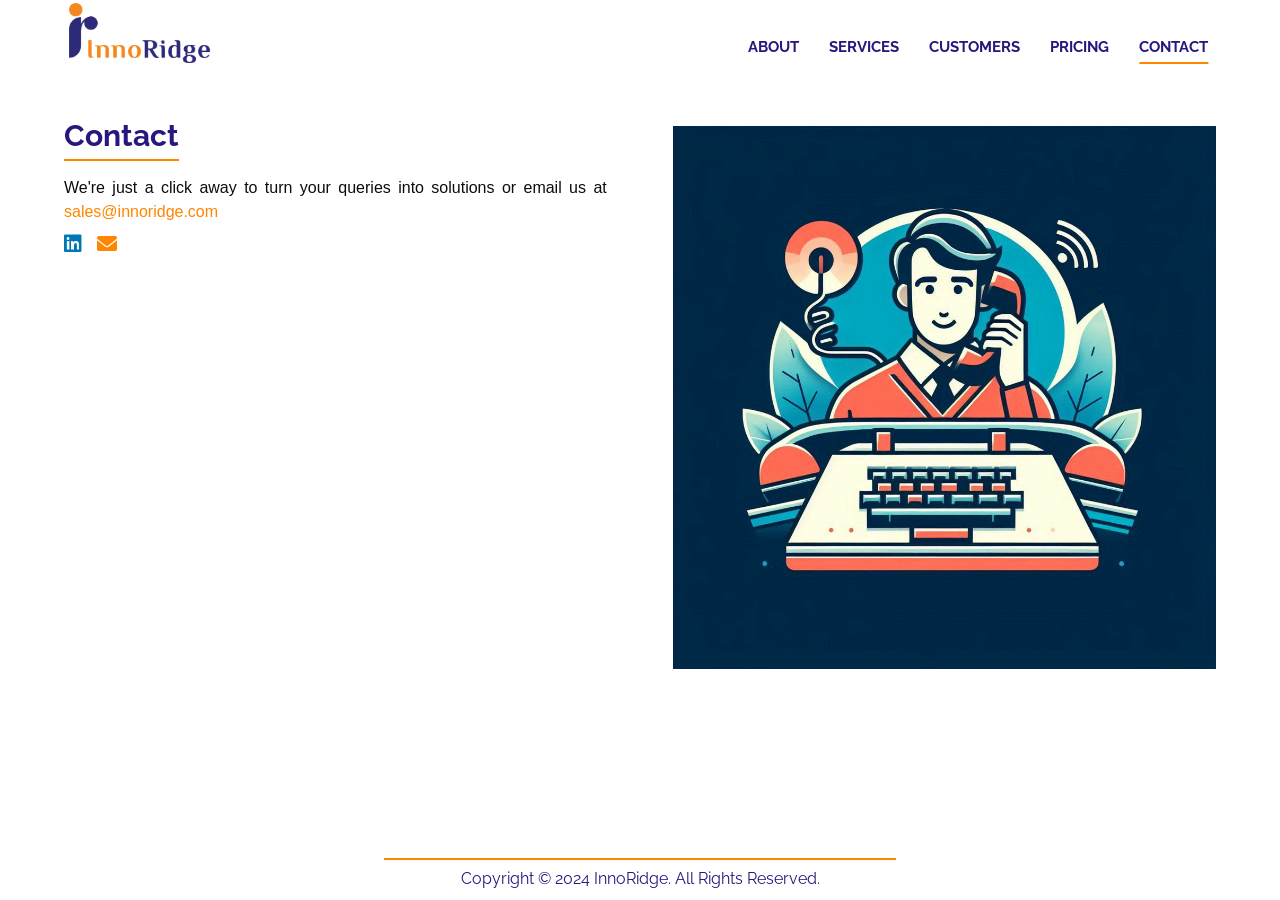
==== contact.html @ 4f81815e "innoridge.com website" ====
<!DOCTYPE html>
<html lang="en">

<head>
  <meta charset="utf-8">
  <title>InnoRidge</title>
  <meta content="width=device-width, initial-scale=1.0" name="viewport">
  <meta content="InnoRidge Solutions" name="keywords">
  <meta content="InnoRidge" name="description">

  <!-- Favicon -->
  <link href="img/IRico.ico" rel="icon">

  <!-- Google Font -->
  <link href="https://fonts.googleapis.com/css?family=Raleway:200,300,400,500,600,700,800,900&display=swap"
    rel="stylesheet">

  <!-- Libraries CSS -->
  <link href="lib/bootstrap/css/bootstrap.min.css" rel="stylesheet">
  <link href="lib/ionicons/css/ionicons.min.css" rel="stylesheet">
  <link href="lib/owlcarousel/assets/owl.carousel.min.css" rel="stylesheet">
  <link href="lib/lightbox/css/lightbox.min.css" rel="stylesheet">

  <!-- Main Stylesheet -->
  <link href="css/style.css" rel="stylesheet">
  <link href="https://cdnjs.cloudflare.com/ajax/libs/font-awesome/6.0.0-beta3/css/all.min.css" rel="stylesheet">
</head>

<body>
  <!-- Nav Start -->
  <div id="navbarContainer"></div>
  <!-- Nav End -->

  <main>

    <img src="img/Contact.jpeg" alt="InnoRidge Logo" class="image-for-small-devices">

    <!-- Contact Start -->
    <section class="projects-section">
      <div class="about-section">
        <!-- Content Section -->
        <div class="text-content">
          <h4 class="header-underline">
            <b>Contact</b>
          </h4>

          <p class="section-paragraph contact-text" >
            We're just a click away to turn your queries into solutions or email us at
            <span style="color: #ff8601; ">sales@innoridge.com</span>
          </p>
         
          <div class="social-icons" style="margin-top: 0rem;">
            <a href="https://www.linkedin.com/company/innoridge" target="https://www.linkedin.com/company/innoridge"
               class="social-link linkedin">
              <i class="fab fa-linkedin"></i>
            </a>

            <a href="mailto:sales@innoridge.com" class="social-link email">
              <i class="fas fa-envelope"></i>
            </a>
          </div>


        </div>

        <div style="width: 3%;"></div>

        <!-- Image Section -->
        <div class="image-content">
          <img src="img/Contact.jpeg" alt="InnoRidge Logo" class="about-image">
        </div>
      </div>
    </section>

  </main>

    <!-- Footer Start -->
    <div id="footer-placeholder"></div>
    <!-- Footer End -->

    <script src="js/footer.js"></script>
    <script src="js/header.js"></script> 

  <!-- Libraries JS -->
  <script src="lib/jquery/jquery.min.js"></script>
  <script src="lib/jquery/jquery-migrate.min.js"></script>
  <script src="lib/bootstrap/js/bootstrap.bundle.min.js"></script>
  <script src="lib/easing/easing.min.js"></script>
  <script src="lib/waypoints/waypoints.min.js"></script>
  <script src="lib/counterup/counterup.min.js"></script>
  <script src="lib/owlcarousel/owl.carousel.min.js"></script>
  <script src="lib/lightbox/js/lightbox.min.js"></script>

  <!-- Main Javascript -->
  <script src="js/main.js"></script>

</body>

</html>
---- css/style.css ----
html,
body {
  height: 100%;
  margin: 0;
  display: flex;
  flex-direction: column;
}

html {
  overflow: scroll;
  overflow-x: hidden;
}
::-webkit-scrollbar {
  width: 0; 
  background: transparent; 
}

::-webkit-scrollbar-thumb {
  background: #FF0000;
}

main {
  flex-grow: 1;
}

/**************************************/
/************ General CSS *************/
/**************************************/

.image-for-small-devices {
  display: none;
}

body {
  color: #757575;
  font-family: "Raleway", sans-serif;
  background: #ffffff;
}

a {
  color: #4f84c4;
  transition: 0.3s;
}

/* a:hover,
a:active,
a:focus {
    color: #ff8601;
    outline: none;
    text-decoration: none;
} */

p {
  color: #0e0d0d;
  padding: 0;
  margin: 0 0 15px 0;
  font-size: 16px;
}

h1,
h2,
h3,
h4,
h5,
h6 {
  font-weight: 700;
  color: #27187d;
  margin: 0 0 15px 0;
  padding: 0;
  font-size: 30px;
}

h4,
h5,
h6 {
  font-weight: 400;
}

.mt-100 {
  margin-top: 100px;
}

.header-underline {
  color: #27187d;
  border-bottom: 2px solid #ff8601;
  padding-bottom: 5px;
  width: fit-content;
}

/**************************************/
/************* About CSS ************/
/**************************************/

.why-choose-innoridge-section {
  padding: 20px;
}

.why-choose-innoridge-section {
  padding: 20px;
}

.content-wrapper {
  display: flex;
  justify-content: flex-start;
  gap: 40px;
  max-width: 1200px;
  margin: 0 auto;
}

.content-container,
.values-section {
  flex: 1;
}

.content-container {
  min-width: 300px;
}

.values-section {
  min-width: 300px;
}

.mission-section {
  margin-top: 40px;
  text-align: center;
}

.section-heading {
  font-size: 24px;
  margin-bottom: 15px;
}

.reasons-list,
.values-list {
  list-style-type: none;
  padding-left: 0;
}

.reasons-list li,
.values-list li {
  margin-bottom: 10px;
}

@media screen and (max-width: 768px) {
  .content-wrapper {
    flex-direction: column;
  }
}

.why-innoridge {
  padding: 3rem;
}

.why-innoridge h2 {
  text-align: center;
}

.u-header {
  height: 85px;
  background-color: #ffffff;
}

.about-section {
  display: flex;
  flex-direction: row;
  margin: rem 0;
  gap: 1rem;
  align-items: flex-start;
  margin-left: 5vw;
  margin-right: 5vw;
}

.about-section h2 {
  margin: 0;
  font-size: 1.75rem;
  font-family: "Roboto", sans-serif;
  text-decoration: underline;
}

.section-title {
  font-family: "Roboto", sans-serif;
  text-decoration: underline;
}

.section-paragraph {
  text-align: justify;
  font-size: 1rem;
  font-family: "Roboto", sans-serif;
  margin-top: 0px;
}

.contact-text {
  margin-bottom: 5px !important;
}

.section-paragraph p {
  margin-top: 0px !important;
}

.values-section  {
  font-size: 1rem;
} 

.image-content {
  flex: 1;
  display: flex;
  justify-content: center;
  align-items: flex-start;
}

.about-image {
  width: 100%;
  padding-top: 0.5rem;
  padding-bottom: 1.5rem;
  max-height: 74vh;
}



.about-image-services {
  width: 100%;
  /* object-fit: contain; */
  /* display: block; */
}

.projects-section {
  padding: 2vh 0 0 0;
}

/* General Styles */

.container {
  display: flex;
  flex-direction: row;
  margin: 2rem;
  gap: 1rem;
}

.text-content {
  flex: 1;
  display: flex;
  flex-direction: column;
  justify-content: center;
}

.section-heading {
  text-align: center;
  margin-bottom: 0.5rem !important;
  font-size: 2.5rem;
  font-family: Roboto, sans-serif !important;
}

.text-content p {
  text-align: justify;
  /* font-size: 1rem; */
  margin-bottom: 1.5rem;
  font-family: Roboto, sans-serif !important;
}

.image-container {
  flex: 1;
  display: flex;
  justify-content: center;
  height: 100%;
  padding-top: 2rem;
}

.image-container img {
  max-width: 100%;
  height: auto;
}

/* .image-for-small-devices{
    height: 20rem !important;
    width: 10rem;
  } */

/* Media Queries for Responsiveness */
@media (max-width: 1440px) {
  .section-heading {
    font-size: 2.25rem;
  }

  p {
    font-size: 1.12rem;
  }
}

@media (max-width: 1024px) {
  .container {
    flex-direction: column;
    align-items: center;
  }

  .text-content {
    margin-bottom: 2rem;
  }

  .section-heading {
    font-size: 2rem;
  }

  p {
    font-size: 1.1rem;
  }

  .image-container {
    justify-content: center;
  }

  .image-container img {
    width: 80%;
  }
}

@media (max-width: 768px) {
  .container {
    margin: 2rem 1rem;
  }

  .section-heading {
    font-size: 1.75rem;
    /* Smaller devices font size */
  }

  p {
    font-size: 1rem;
  }
  .image-for-small-devices {
    display: flex;
    width: 90vw;
    height: 40vh;
    margin: 0 auto;
  }
}

@media (max-width: 767px) {
  .about-section {
    flex-direction: column;
  }

  .image-content {
    display: none;
  }

  .text-content {
    margin-bottom: 0;
  }

  .image-for-small-devices {
    display: flex;
    width: 90vw;
    height: 40vh;
    margin: 0 auto;
  }
}

@media (max-width: 480px) {
  .container {
    margin: 1rem;
  }

  .section-heading {
    font-size: 1.5rem;
    /* Mobile devices */
  }
  .image-content .about-image{
    display: none;
  }

  p {
    font-size: 0.95rem;
  }


}

/* General Styles */
.why-choose-innoridge-section {
  padding: 0 4rem 1.5rem;
  font-family: "Roboto", sans-serif;
}

.content-container {
  padding: 0;
}

.section-heading {
  text-align: start;
  /* margin-bottom: 1rem; */
}

.text-content,
.image-container {
  flex: 1 !important;
  /* margin: 0 1rem !important; */
}

.image-container img {
  width: 100% !important;
  height: auto !important;
  object-fit: cover !important;
}

.reasons-list,
.values-list {
  padding-left: 0;
  list-style-position: inside;
}

.reasons-list li,
.values-list li {
  margin-bottom: 1rem;
  font-size: 1rem;
  /* Default paragraph size */
}


.values-section p,
.mission-section p {
  font-size: 1rem;
  /* Default paragraph size */
}

/* Media Queries for Responsiveness */
@media (max-width: 1440px) {
  .section-heading {
    font-size: 2.25rem;
    /* For smaller desktops */
  }

  .reasons-list li,
  .values-list li,
  .values-section p,
  .mission-section p {
    font-size: 1.15rem;
  }
}

@media (max-width: 1024px) {
  .why-choose-innoridge-section {
    padding: 0 2rem 2rem;
  }

  .section-heading {
    font-size: 2rem;
    /* For tablets */
  }

  .reasons-list li,
  .values-list li,
  .values-section p,
  .mission-section p {
    font-size: 1.1rem;
  }
}

@media (max-width: 768px) {
  .why-choose-innoridge-section {
    padding: 0 1rem 2rem;
  }

  .section-heading {
    font-size: 1.75rem;
    /* For small tablets */
  }

  .reasons-list li,
  .values-list li,
  .values-section p,
  .mission-section p {
    font-size: 1rem;
  }
}

@media (max-width: 480px) {
  .why-choose-innoridge-section {
    padding: 0 1rem 1rem;
  }

  .section-heading {
    font-size: 1.5rem;
    /* For mobile devices */
  }

  .reasons-list li,
  .values-list li,
  .values-section p,
  .mission-section p {
    font-size: 0.95rem;
  }
}

.u-social-icons {
  display: flex;
  /* Ensure the icons are displayed in a row */
  justify-content: center;
  /* Center the icons */
  align-items: center;
  /* Vertically center the icons */
}

.u-social-icon {
  width: 25px;
  /* Set a fixed width for the icons */
  height: 25px;
  /* Set a fixed height for the icons */
  margin: 0 10px;
  /* Add some spacing between icons */
}

#sec-5ca8 {
  background-color: #ffffff;
}

.social-icon {
  display: inline-block;
  /* Align icon properly */
  width: 24px;
  /* Set width */
  height: 24px;
  /* Set height */
}

.u-section-1 {
  background-image: none;
}

.u-section-1 .u-sheet-1 {
  min-height: 541px;
}

.u-section-1 .u-layout-wrap-1 {
  /* margin-top: 60px;
    margin-bottom: 12px; */
}

.u-section-1 .u-layout-cell-1 {
  min-height: 479px;
}

/* .u-section-1 .u-container-layout-1 {
    padding: 30px 60px;
  } */

.u-section-1 .u-text-1 {
  text-decoration: underline !important;
  margin: 30px auto 0;
}

.u-section-1 .u-text-2 {
  font-size: 1.125rem;
  margin: 34px 0 0;
}

.u-section-1 .u-text-3 {
  text-decoration: underline !important;
  margin: 30px 0 0;
}

.u-section-1 .u-text-4 {
  margin-left: 0;
  margin-right: 0;
  margin-bottom: 0;
  font-size: 1.125rem;
}

.u-section-1 .u-image-1 {
  min-height: 479px;
  background-image: url("images/Innoridge_Logo_Small.jpg?rand=93ce");
  background-position: 50% 50%;
}

.u-section-1 .u-container-layout-2 {
  padding: 30px 60px;
}

@media (max-width: 1199px) {
  .u-section-1 .u-sheet-1 {
    min-height: 100px;
  }

  .u-section-1 .u-layout-cell-1 {
    min-height: 395px;
  }

  .u-section-1 .u-image-1 {
    min-height: 395px;
  }
}

@media (max-width: 991px) {
  .u-section-1 .u-layout-cell-1 {
    min-height: 100px;
  }

  .u-section-1 .u-container-layout-1 {
    padding-left: 30px;
    padding-right: 30px;
  }

  .u-section-1 .u-image-1 {
    min-height: 303px;
  }

  .u-section-1 .u-container-layout-2 {
    padding-left: 30px;
    padding-right: 30px;
  }
}

@media (max-width: 767px) {
  .u-section-1 .u-container-layout-1 {
    padding-left: 10px;
    padding-right: 10px;
  }

  .u-section-1 .u-image-1 {
    min-height: 455px;
  }

  .u-section-1 .u-container-layout-2 {
    padding-left: 10px;
    padding-right: 10px;
  }
}

@media (max-width: 575px) {
  .u-section-1 .u-image-1 {
    min-height: 286px;
  }
}

.u-section-2 {
  min-height: 584px;
}

.u-section-2 .u-group-1 {
  margin-top: 64px;
  margin-bottom: 0;
  min-height: 520px;
  height: auto;
}

.u-section-2 .u-container-layout-1 {
  padding: 0 0 7px;
}

.u-section-2 .u-shape-1 {
  width: 30px;
  height: 368px;
  background-image: none;
  margin: -26px auto 0 0;
}

.u-section-2 .u-shape-2 {
  width: 30px;
  height: 368px;
  background-image: none;
  margin: -368px 0 0 auto;
}

.u-section-2 .u-text-1 {
  font-size: 1.875rem;
  margin: -342px 80px 0;
}

.u-section-2 .u-text-2 {
  line-height: 2;
  font-size: 1.25rem;
  margin: 30px 100px 0;
}

@media (max-width: 1199px) {
  .u-section-2 {
    min-height: 650px;
  }

  .u-section-2 .u-group-1 {
    min-height: 599px;
    height: auto;
  }

  .u-section-2 .u-text-1 {
    width: 600px;
    margin-top: -284px;
    margin-left: auto;
    margin-right: auto;
  }

  .u-section-2 .u-text-2 {
    margin-top: 47px;
    margin-left: 0;
    margin-right: 0;
  }
}

@media (max-width: 991px) {
  .u-section-2 {
    min-height: 659px;
  }

  .u-section-2 .u-group-1 {
    margin-top: 33px;
    margin-bottom: 33px;
    min-height: 594px;
  }

  .u-section-2 .u-shape-1 {
    left: 0;
    right: auto;
    height: auto;
    margin: initial;
  }

  .u-section-2 .u-shape-2 {
    left: auto;
    right: 0;
    height: auto;
    margin: initial;
  }

  .u-section-2 .u-text-1 {
    margin-top: 22px;
  }

  .u-section-2 .u-text-2 {
    margin-top: 31px;
  }
}

@media (max-width: 767px) {
  .u-section-2 .u-text-1 {
    margin-top: -1330px;
    width: 540px;
  }

  .u-section-2 .u-text-2 {
    font-size: 1.125rem;
    margin-top: -878px;
  }
}

@media (max-width: 575px) {
  .u-section-2 {
    min-height: 850px;
  }

  .u-section-2 .u-group-1 {
    margin-top: 59px;
    margin-bottom: 60px;
    min-height: 742px;
  }

  .u-section-2 .u-container-layout-1 {
    padding-bottom: 0;
  }

  .u-section-2 .u-text-1 {
    width: 340px;
    margin-top: 31px;
  }

  .u-section-2 .u-text-2 {
    width: auto;
    margin-top: 30px;
    margin-left: 40px;
    margin-right: 40px;
  }
}

.u-section-1 {
  background-image: none;
}

.u-section-1 .u-sheet-1 {
  min-height: 541px;
}

.u-section-1 .u-layout-wrap-1 {
  margin-top: 60px;
  margin-bottom: 12px;
}

.u-section-1 .u-layout-cell-1 {
  min-height: 479px;
}

.u-section-1 .u-container-layout-1 {
  padding: 30px 60px;
}

.u-section-1 .u-text-1 {
  text-decoration: underline !important;
  margin: 30px auto 0;
}

.u-section-1 .u-text-2 {
  font-size: 1.125rem;
  margin: 34px 0 0;
}

.u-section-1 .u-text-3 {
  text-decoration: underline !important;
  margin: 30px 0 0;
}

.u-section-1 .u-text-4 {
  margin-left: 0;
  margin-right: 0;
  margin-bottom: 0;
  font-size: 1.125rem;
}

.u-section-1 .u-image-1 {
  min-height: 479px;
  background-image: url("images/Innoridge_Logo_Small.jpg?rand=93ce");
  background-position: 50% 50%;
}

.u-section-1 .u-container-layout-2 {
  padding: 30px 60px;
}

@media (max-width: 1199px) {
  .u-section-1 .u-sheet-1 {
    min-height: 100px;
  }

  .u-section-1 .u-layout-cell-1 {
    min-height: 395px;
  }

  .u-section-1 .u-image-1 {
    min-height: 395px;
  }
}

@media (max-width: 991px) {
  .u-section-1 .u-layout-cell-1 {
    min-height: 100px;
  }

  .u-section-1 .u-container-layout-1 {
    padding-left: 30px;
    padding-right: 30px;
  }

  .u-section-1 .u-image-1 {
    min-height: 303px;
  }

  .u-section-1 .u-container-layout-2 {
    padding-left: 30px;
    padding-right: 30px;
  }
}

@media (max-width: 767px) {
  .u-section-1 .u-container-layout-1 {
    padding-left: 10px;
    padding-right: 10px;
  }

  .u-section-1 .u-image-1 {
    min-height: 455px;
  }

  .u-section-1 .u-container-layout-2 {
    padding-left: 10px;
    padding-right: 10px;
  }
}

@media (max-width: 575px) {
  .u-section-1 .u-image-1 {
    min-height: 286px;
  }
}

.u-section-2 {
  min-height: 584px;
}

.u-section-2 .u-group-1 {
  margin-top: 64px;
  margin-bottom: 0;
  min-height: 520px;
  height: auto;
}

.u-section-2 .u-container-layout-1 {
  padding: 0 0 7px;
}

.u-section-2 .u-shape-1 {
  width: 30px;
  height: 368px;
  background-image: none;
  margin: -26px auto 0 0;
}

.u-section-2 .u-shape-2 {
  width: 30px;
  height: 368px;
  background-image: none;
  margin: -368px 0 0 auto;
}

.u-section-2 .u-text-1 {
  font-size: 1.875rem;
  margin: -342px 80px 0;
}

.u-section-2 .u-text-2 {
  line-height: 2;
  font-size: 1.25rem;
  margin: 30px 100px 0;
}

@media (max-width: 1199px) {
  .u-section-2 {
    min-height: 650px;
  }

  .u-section-2 .u-group-1 {
    min-height: 599px;
    height: auto;
  }

  .u-section-2 .u-text-1 {
    width: 600px;
    margin-top: -284px;
    margin-left: auto;
    margin-right: auto;
  }

  .u-section-2 .u-text-2 {
    margin-top: 47px;
    margin-left: 0;
    margin-right: 0;
  }
}

@media (max-width: 991px) {
  .u-section-2 {
    min-height: 659px;
  }

  .u-section-2 .u-group-1 {
    margin-top: 33px;
    margin-bottom: 33px;
    min-height: 594px;
  }

  .u-section-2 .u-shape-1 {
    left: 0;
    right: auto;
    height: auto;
    margin: initial;
  }

  .u-section-2 .u-shape-2 {
    left: auto;
    right: 0;
    height: auto;
    margin: initial;
  }

  .u-section-2 .u-text-1 {
    margin-top: 22px;
  }

  .u-section-2 .u-text-2 {
    margin-top: 31px;
  }
}

@media (max-width: 767px) {
  .u-section-2 .u-text-1 {
    margin-top: -1330px;
    width: 540px;
  }

  .u-section-2 .u-text-2 {
    font-size: 1.125rem;
    margin-top: -878px;
  }
}

@media (max-width: 575px) {
  .u-section-2 {
    min-height: 850px;
  }

  .u-section-2 .u-group-1 {
    margin-top: 59px;
    margin-bottom: 60px;
    min-height: 742px;
  }

  .u-section-2 .u-container-layout-1 {
    padding-bottom: 0;
  }

  .u-section-2 .u-text-1 {
    width: 340px;
    margin-top: 31px;
  }

  .u-section-2 .u-text-2 {
    width: auto;
    margin-top: 30px;
    margin-left: 40px;
    margin-right: 40px;
  }
}

/**************************************/
/********** Back to Top CSS ***********/
/**************************************/
.back-to-top {
  position: fixed;
  display: none;
  background: #4f84c4;
  color: #ffffff;
  width: 45px;
  height: 45px;
  text-align: center;
  line-height: 1;
  font-size: 44px;
  right: 15px;
  bottom: 15px;
  transition: background 0.3s;
  z-index: 9;
}

.back-to-top i {
  color: #ffffff;
}

/**************************************/
/************** Nav CSS ***************/
/**************************************/
#nav {
  /* position: fixed; */
  top: 0;
  width: 100%;
  height: 100px;
  padding: 20px 0 15px;
  z-index: 999;
}

#nav.nav-sticky {
  height: 70px;
  padding: 8px 0;
  box-shadow: 0 2px 5px #ffffff;
  transition: all 0.3s;
}

#nav .navbar {
  height: 100%;
  background: transparent !important;
}

#nav .navbar-brand {
  padding: 0;
}

#nav .navbar-brand img {
  position: absolute;
  max-height: 60px;
  margin-top: -40px;
  transition: all 0.5s;
  margin-left: 3vw;
}

#nav.nav-sticky .navbar-brand img {
  position: absolute;
  max-height: 50px;
  margin-top: -25px;
  transition: all 0.5s;
}

#nav .nav-link,
#nav .nav-link:focus,
#nav .nav-link:hover,
#nav .nav-link.active {
  color: #27187d;
  position: relative;
  text-decoration: none;
  font-weight: bold;
}

#nav .nav-link:hover,
#nav .nav-link.active {
  text-decoration: underline;
  text-decoration-color: #ff8601;
  text-decoration-thickness: 1.5px;
  text-underline-offset: 10px;
}

#nav .nav-link {
  transition: color 0.3s ease;
}

#nav .nav-link:hover,
#nav .nav-link.active {
  color: #27187d;
  background-color: transparent;
  transition: none;
}

#nav .dropdown-menu {
  margin-top: 0;
  border: 0;
  border-radius: 0;
  background: #195da1;
}



/* .header-background {
  background-color: rgb(238, 238, 238) !important;
} */

.nav-content-adjustments{
  padding-right: 2vw !important;
}

@media (min-width: 1400px){
  .nav-content-adjustments{
    padding-right: 2.5vw !important;
  }
}

@media (min-width: 768px) {
  #nav,
  #nav .navbar {
    background: #ffffff;
  }

  #nav a.nav-link {
    padding: 8px 15px 0px;
    font-size: 15px;
    text-transform: uppercase;
  }
}

@media (max-width: 768px) {
  #nav,
  #nav .navbar {
    background: #ffffff !important;

  }

  #nav a.nav-link {
    padding: 5px;
  }

  #nav .dropdown-menu {
    box-shadow: none;
  }

  #nav .container-fluid {
    padding: 0;
  }

  .nav-adjustments {
    padding-top: 2rem !important;
    padding-left: 0.6rem !important;
  }

  #nav-link{
    padding-left: 1vh;
  }
}

/**************************************/
/************* Header CSS *************/
/**************************************/
.header {
  position: relative;
  width: 100%;
  background: #ffffff;
  margin-top: 100px;
}

.header .carousel-item {
  position: relative;
  width: 100%;
  overflow: hidden;
}

.header .carousel-img {
  text-align: center;
}

.header .carousel-img img {
  max-width: 100%;
  max-height: 100%;
}

.header .carousel-content {
  padding: 30px;
  text-align: center;
}

.header .carousel-content h2 {
  color: #4f84c4;
  font-size: 45px;
  font-weight: 700;
  letter-spacing: 3px;
  text-transform: capitalize;
}

.header .carousel-content p {
  color: #353535;
  font-size: 22px;
  font-weight: 500;
  letter-spacing: 1px;
  margin-bottom: 25px;
}

.header .carousel-content .btn {
  padding: 12px 30px;
  color: #ffffff;
  border-radius: 0;
  background: #4f84c4;
}

.header .carousel-content .btn:hover {
  background: #888888;
}

.carousel-control-next i,
.carousel-control-prev i {
  color: #888888;
  font-size: 45px;
}

.carousel-indicators li {
  width: 20px;
  height: 0px;
  background: #888888;
}

/**************************************/
/******** Section Header CSS **********/
/**************************************/
.section-header {
  position: relative;
  max-width: 700px;
  margin: 0 auto 60px auto;
  padding-bottom: 25px;
}

.section-header h2 {
  color: #666666;
  font-size: 35px;
  font-weight: 700;
  text-transform: uppercase;
  letter-spacing: 6px;
  text-align: center;
}

.section-header::after {
  content: "";
  position: absolute;
  display: inline-block;
  width: 100px;
  height: 5px;
  background: #cccccc;
  border-radius: 0 0 5px 5px;
  bottom: 0;
  left: calc(50% - 50px);
}

.section-header p {
  font-size: 22px;
  font-weight: 300;
  text-align: center;
  margin: 0;
}

/**************************************/
/********* About + Single CSS *********/
/**************************************/
.about,
.single {
  position: relative;
  padding: 90px 0 60px 0;
  background: #f2f2f2;
}

.about .col-md-12,
.about .col-md-6,
.single .col-md-12,
.single .col-md-6 {
  margin-bottom: 30px;
}

.about .about-img,
.single .single-img {
  position: relative;
  overflow: hidden;
}

.about .about-img img,
.single .single-img img {
  width: 100%;
}

.about .about-content,
.single .single-content {
  position: relative;
  width: 80%;
  margin: -100px auto 0 auto;
  padding: 30px;
  background: #ffffff;
}

.about .about-content h2,
.single .single-content h2 {
  font-size: 25px;
  font-weight: 700;
}

.about .about-content p,
.single .single-content p {
  font-size: 16px;
  font-weight: 300;
}

.about .btn,
.single .btn {
  font-size: 14px;
  letter-spacing: 1px;
  color: #ffffff;
  background: #999999;
  border-radius: 0;
}

.about .btn:hover,
.single .btn:hover {
  background: #4f84c4;
}

/**************************************/
/************ Services CSS ************/
/**************************************/
.service {
  background: #ffffff;
  padding: 90px 0 60px 0;
  text-align: center;
}

.service .service-item {
  position: relative;
  width: 100%;
  text-align: center;
  margin-bottom: 30px;
}

.service .service-icon {
  position: relative;
  width: 100%;
  padding: 30px 15px;
  background: #4f84c4;
}

.service .service-icon i {
  font-size: 90px;
  line-height: 0;
  color: #ffffff;
}

.service .service-detail {
  position: relative;
  width: 100%;
  padding: 30px 15px;
  background: #f2f2f2;
}

.service .service-detail h4,
.service .service-detail h4 a {
  font-size: 18px;
  font-weight: 700;
  line-height: 24px;
  letter-spacing: 1px;
  text-transform: capitalize;
}

.service .service-detail p {
  margin: 0;
}

/**************************************/
/********* Call To Action CSS *********/
/**************************************/
.call-to-action {
  position: relative;
  padding: 90px 0;
  background: #4f84c4;
}

.call-to-action .container {
  max-width: 700px;
}

.call-to-action .section-header h2 {
  color: #ffffff;
}

.call-to-action .section-header::before {
  background: #ffffff;
}

.call-to-action .section-header p {
  color: #ffffff;
}

.call-to-action .btn {
  padding: 15px 30px;
  color: #4f84c4;
  font-weight: 700;
  font-size: 18px;
  letter-spacing: 1px;
  text-transform: uppercase;
  background: #ffffff;
  border-radius: 0;
  transition: 0.3s;
}

.call-to-action .btn:hover {
  color: #ffffff;
  background: #353535;
}

/**************************************/
/************* Pricing CSS ************/
/**************************************/
.pricing {
  background: #f2f2f2;
  padding: 90px 0 60px 0;
}

.pricing .price-content {
  position: relative;
  background: #ffffff;
  text-align: center;
  margin-bottom: 30px;
}

.pricing .price-plan {
  display: block;
  background: #353535;
  margin: 0 0 30px;
  padding: 20px 0;
}

.pricing .price-plan i {
  color: #ffffff;
  font-size: 60px;
  line-height: 80px;
}

.pricing .price-title {
  display: block;
  color: #ffffff;
  font-size: 30px;
  letter-spacing: 2px;
  margin-bottom: 10px;
}

.pricing .price-amount {
  position: relative;
  font-family: "Arial, Helvetica", sans-serif;
  color: #ffffff;
  font-size: 60px;
  font-weight: 900;
  margin: 0;
  text-transform: uppercase;
}

.pricing .price-amount span {
  color: #ffffff;
  font-size: 22px;
  font-weight: 400;
  text-transform: lowercase;
}

.pricing .price-amount span:first-child {
  position: relative;
  top: -27px;
  left: -5px;
}

.pricing .price-date {
  color: #ffffff;
  font-size: 12px;
  margin-top: 5px;
  text-transform: uppercase;
  margin-bottom: 0;
}

.pricing .price-details {
  font-size: 16px;
  list-style: none;
  text-align: left;
}

.pricing .price-details li {
  padding: 5px 0;
}

.pricing .price-details li i.ion-md-checkmark {
  color: #4f84c4;
  margin-right: 8px;
}

.pricing .price-details li i.ion-md-close {
  color: #ea4335;
  margin-right: 10px;
}

.pricing .btn {
  color: #ffffff;
  padding: 10px 30px;
  text-transform: uppercase;
  border: none;
  border-radius: 0;
}

.pricing .price-btn {
  margin-top: 10px;
  margin-bottom: 30px;
  background: #353535;
  color: #ffffff;
}

.pricing .price-btn:hover {
  background: #4f84c4;
}

.pricing .features-price-btn {
  background: #4f84c4;
}

.pricing .features-price-btn:hover {
  background: #353535;
}

.pricing .features-price .price-plan {
  background: #4f84c4;
}

.pricing .features-price .price-plan p {
  color: #ffffff;
}

.pricing .features-price .price-plan .price-amount,
.pricing .features-price .price-plan .price-amount span {
  color: #ffffff;
}

.pricing .features-price .price-plan .price-title {
  color: #ffffff;
}

/**************************************/
/*********** Our Skills CSS ***********/
/**************************************/
.skills {
  position: relative;
  padding: 90px 0 60px 0;
}

.skills .skill-item {
  position: relative;
  width: 100%;
  margin-bottom: 30px;
}

.skills .skill-item h3 {
  font-size: 22px;
  font-weight: 700;
  color: #666666;
  margin-bottom: 15px;
}

.skills .skill-name {
  position: relative;
  width: 100%;
}

.skills .skill-name p {
  display: inline-block;
  margin-bottom: 5px;
  font-size: 16px;
  font-weight: 400;
}

.skills .skill-name p:last-child {
  float: right;
}

.skills .progress {
  margin-bottom: 15px;
  border-radius: 0;
}

.skills .progress .progress-bar {
  background: #4f84c4;
  border-radius: 0;
}

/**************************************/
/************ Counters CSS ************/
/**************************************/
.counters {
  position: relative;
  width: 100%;
  padding: 90px 0;
  background: #4f84c4;
}

.counters i {
  display: inline-block;
  font-size: 90px;
  line-height: 0;
  color: #ffffff;
  margin-bottom: 10px;
}

.counters h2 {
  font-family: "Arial, Helvetica", sans-serif;
  font-size: 60px;
  font-weight: 900;
  letter-spacing: 5px;
  color: #ffffff;
}

.counters p {
  font-size: 22px;
  color: #ffffff;
}

/**************************************/
/************ Portfolio CSS ***********/
/**************************************/
.portfolio {
  position: relative;
  padding: 90px 0 60px 0;
  background: #f2f2f2;
}

.portfolio .portfolio-item {
  margin-bottom: 30px;
  overflow: hidden;
}

.portfolio .portfolio-item .portfolio-img {
  position: relative;
  background: #000000;
  overflow: hidden;
}

.portfolio .portfolio-item .link-preview,
.portfolio .portfolio-item .link-details {
  position: absolute;
  display: inline-block;
  padding: 5px 0;
  line-height: 1;
  text-align: center;
  width: 45px;
  height: 35px;
  background: #4f84c4;
  border: 1px solid #ffffff;
  transition: 0.3s;
  opacity: 0;
}

.portfolio .portfolio-item .link-preview i,
.portfolio .portfolio-item .link-details i {
  font-size: 22px;
  color: #ffffff;
}

.portfolio .portfolio-item .link-preview:hover,
.portfolio .portfolio-item .link-details:hover {
  background: #ffffff;
  border: 1px solid #4f84c4;
}

.portfolio .portfolio-item .link-preview:hover i,
.portfolio .portfolio-item .link-details:hover i {
  color: #353535;
}

.portfolio .portfolio-item .link-preview {
  left: 0;
  top: calc(50% - 18px);
}

.portfolio .portfolio-item .link-details {
  right: 0;
  top: calc(50% - 18px);
}

.portfolio .portfolio-item:hover .link-preview {
  opacity: 1;
  left: calc(50% - 50px);
}

.portfolio .portfolio-item:hover .link-details {
  opacity: 1;
  right: calc(50% - 50px);
}

.portfolio .portfolio-item .portfolio-info {
  position: relative;
  width: 100%;
  padding: 30px 15px;
  text-align: center;
  background: #ffffff;
}

.portfolio .portfolio-item .portfolio-info h3 {
  font-size: 18px;
  font-weight: 700;
  margin-bottom: 10px;
}

.portfolio .portfolio-item .portfolio-info p {
  margin: 0;
  font-size: 14px;
  font-weight: 300;
  text-transform: uppercase;
}

/**************************************/
/************** Team CSS **************/
/**************************************/
.team {
  position: relative;
  padding: 90px 0;
  background: #ffffff;
}

.team .team-item {
  margin-bottom: 30px;
  overflow: hidden;
}

.team .team-item .team-img {
  position: relative;
  background: #000000;
  overflow: hidden;
}

.team .team-item .team-social {
  position: absolute;
  display: block;
  text-align: center;
  width: 100%;
  height: 35px;
  top: 0;
  left: 0;
  transition: 0.3s;
  opacity: 0;
}

.team .team-item .team-social a {
  display: inline-block;
  padding: 5px 0;
  line-height: 1;
  text-align: center;
  width: 35px;
  height: 35px;
  background: #4f84c4;
  border: 1px solid #ffffff;
}

.team .team-item .team-social a i {
  font-size: 22px;
  color: #ffffff;
}

.team .team-item .team-social a:hover {
  background: #ffffff;
  border: 1px solid #4f84c4;
}

.team .team-item .team-social a:hover i {
  color: #353535;
}

.team .team-item:hover .team-social {
  opacity: 1;
  top: calc(50% - 18px);
}

.team .team-item .team-info {
  position: relative;
  width: 100%;
  padding: 30px 15px;
  text-align: center;
  background: #f2f2f2;
}

.team .team-item .team-info h3 {
  font-size: 18px;
  font-weight: 700;
  margin-bottom: 10px;
}

.team .team-item .team-info p {
  margin: 0;
  font-size: 14px;
  font-weight: 300;
  text-transform: uppercase;
}

/**************************************/
/*********** Testimonials CSS *********/
/**************************************/
.testimonials {
  position: relative;
  padding: 90px 0 60px 0;
  background: #f2f2f2;
}

.testimonials .testimonial-item {
  position: relative;
  margin: 0 15px 30px 15px;
  background: #ffffff;
}

.testimonials .testimonial-img {
  position: relative;
  background: #000000;
  overflow: hidden;
}

.testimonials .testimonial-text {
  position: relative;
  width: 100%;
  padding: 30px 15px;
  text-align: center;
  background: #ffffff;
}

.testimonials .testimonial-text h3 {
  font-size: 18px;
  font-weight: 700;
  margin-bottom: 10px;
}

.testimonials .testimonial-text h4 {
  font-size: 12px;
  font-weight: 300;
  text-transform: uppercase;
}

.testimonials .testimonial-text p {
  margin: 0;
  font-size: 16px;
  font-weight: 300;
}

.testimonials .owl-nav,
.testimonials .owl-dots {
  margin-top: 5px;
  text-align: center;
}

.testimonials .owl-dot {
  display: inline-block;
  margin: 0 5px;
  width: 12px;
  height: 12px;
  border-radius: 50%;
  background-color: #dddddd;
}

.testimonials .owl-dot.active {
  background-color: #4f84c4;
}

@media (max-width: 575px) {
  .testimonials .testimonial-text {
    padding: 25px;
  }
}

/**************************************/
/************* Clients CSS ************/
/**************************************/
.clients {
  position: relative;
  padding: 90px 0;
}

.clients .section-header p {
  padding-bottom: 10px;
}

.clients img {
  max-width: 100%;
  opacity: 1;
  transition: 0.3s;
  padding: 15px 0;
}

.clients img:hover {
  opacity: 0.5;
}

.clients .owl-nav,
.clients .owl-dots {
  margin-top: 5px;
  text-align: center;
}

.clients .owl-dot {
  display: inline-block;
  margin: 0 5px;
  width: 12px;
  height: 12px;
  border-radius: 50%;
  background-color: #ddd;
}

.clients .owl-dot.active {
  background-color: #4f84c4;
}

/**************************************/
/************* Contact CSS ************/
/**************************************/

.footer {
  width: 100%;
  /* position: relative; */
  background-color: #fff;
  padding-top: 10px;
  margin-top: auto;
  margin-bottom: 1vh;
}

.footer-container {
  display: flex;
  flex-direction: column;
  align-items: center;
}

.footer-underline {
  width: 40%;
  height: 2px;
  background-color: #ff8601;
  margin-bottom: 7px;
}

.copyright {
  font-size: 1rem;
  color: #27187d;
  text-align: center;
  align-self: center;
}


.social-link.linkedin {
  color: #0077B5; 
}

.social-link {
  font-size: 20px;
  margin-right: 10px;
  text-decoration: none;
}

.social-link:hover, 
.social-link:focus {
  text-decoration: none;
}

.social-link.email {
  color: #ff8601; 
}
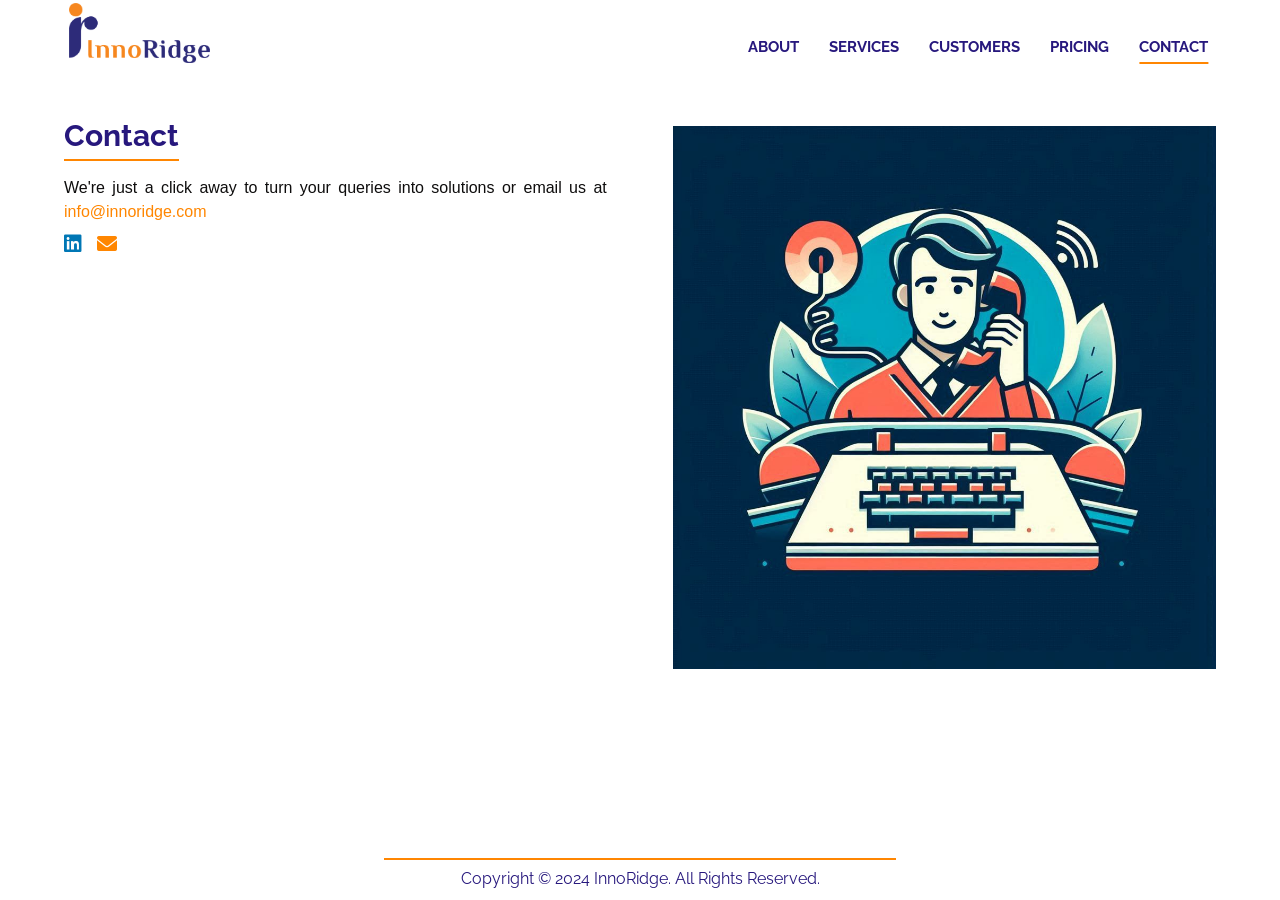
==== commit a02b200b: "Updated contact email address" ====
--- a/contact.html
+++ b/contact.html
@@ -46,7 +46,7 @@
 
           <p class="section-paragraph contact-text" >
             We're just a click away to turn your queries into solutions or email us at
-            <span style="color: #ff8601; ">sales@innoridge.com</span>
+            <span style="color: #ff8601; ">info@innoridge.com</span>
           </p>
          
           <div class="social-icons" style="margin-top: 0rem;">
@@ -55,7 +55,7 @@
               <i class="fab fa-linkedin"></i>
             </a>
 
-            <a href="mailto:sales@innoridge.com" class="social-link email">
+            <a href="mailto:info@innoridge.com" class="social-link email">
               <i class="fas fa-envelope"></i>
             </a>
           </div>
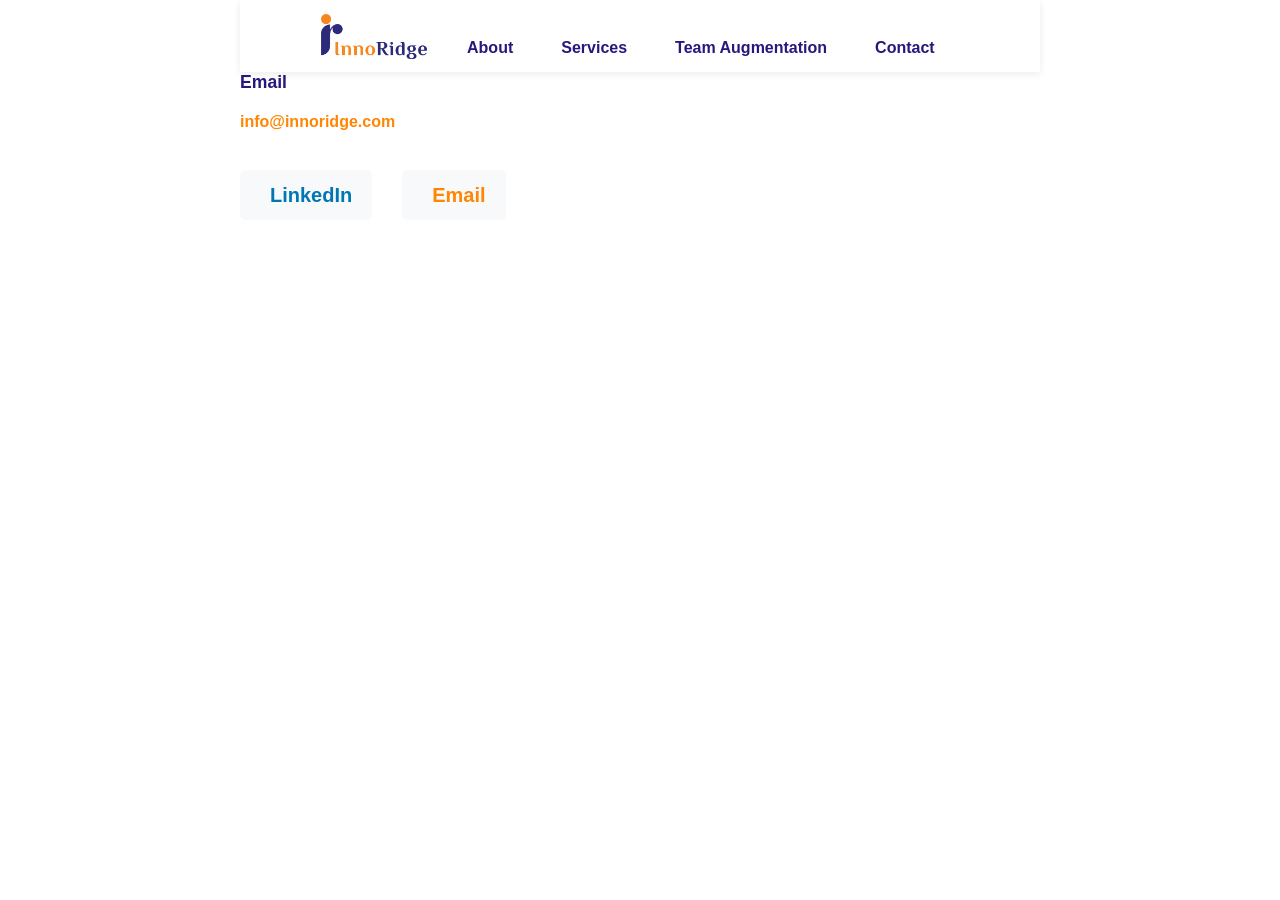
==== commit 4f96de3c: "Update website" ====
--- a/contact.html
+++ b/contact.html
@@ -2,97 +2,65 @@
 <html lang="en">
 
 <head>
-  <meta charset="utf-8">
-  <title>InnoRidge</title>
-  <meta content="width=device-width, initial-scale=1.0" name="viewport">
-  <meta content="InnoRidge Solutions" name="keywords">
-  <meta content="InnoRidge" name="description">
-
-  <!-- Favicon -->
-  <link href="img/IRico.ico" rel="icon">
-
-  <!-- Google Font -->
-  <link href="https://fonts.googleapis.com/css?family=Raleway:200,300,400,500,600,700,800,900&display=swap"
-    rel="stylesheet">
-
-  <!-- Libraries CSS -->
-  <link href="lib/bootstrap/css/bootstrap.min.css" rel="stylesheet">
-  <link href="lib/ionicons/css/ionicons.min.css" rel="stylesheet">
-  <link href="lib/owlcarousel/assets/owl.carousel.min.css" rel="stylesheet">
-  <link href="lib/lightbox/css/lightbox.min.css" rel="stylesheet">
-
-  <!-- Main Stylesheet -->
-  <link href="css/style.css" rel="stylesheet">
-  <link href="https://cdnjs.cloudflare.com/ajax/libs/font-awesome/6.0.0-beta3/css/all.min.css" rel="stylesheet">
+    <meta charset="utf-8">
+    <script src="js/head.js"></script>
 </head>
 
 <body>
-  <!-- Nav Start -->
-  <div id="navbarContainer"></div>
-  <!-- Nav End -->
 
-  <main>
+    <header id="navbar-header">
+        <nav class="navbar navbar-expand-lg navbar-light">
+            <div class="navbar-container">
+                <a href="index.html" class="navbar-brand">
+                    <img src="img/IRLogo.png" alt="InnoRidge Logo" class="logo-img">
+                </a>
 
-    <img src="img/Contact.jpeg" alt="InnoRidge Logo" class="image-for-small-devices">
+                <button class="navbar-toggler" type="button" data-bs-toggle="collapse" data-bs-target="#navbarCollapse" aria-controls="navbarCollapse" aria-expanded="false" aria-label="Toggle navigation">
+                    <span class="navbar-toggler-icon"></span>
+                </button>
 
-    <!-- Contact Start -->
-    <section class="projects-section">
-      <div class="about-section">
-        <!-- Content Section -->
-        <div class="text-content">
-          <h4 class="header-underline">
-            <b>Contact</b>
-          </h4>
+                <div class="collapse navbar-collapse" id="navbarCollapse">
+                    <ul class="navbar-nav ms-auto">
+                        <li class="nav-item">
+                            <a href="about.html" class="nav-link">About</a>
+                        </li>
+                        <li class="nav-item">
+                            <a href="services.html" class="nav-link">Services</a>
+                        </li>
+                        <li class="nav-item">
+                            <a href="team-augmentation.html" class="nav-link">Team Augmentation</a>
+                        </li>
+                        <li class="nav-item">
+                            <a href="contact.html" class="nav-link">Contact</a>
+                        </li>
+                    </ul>
+                </div>
+            </div>
+        </nav>
+    </header>
 
-          <p class="section-paragraph contact-text" >
-            We're just a click away to turn your queries into solutions or email us at
-            <span style="color: #ff8601; ">info@innoridge.com</span>
-          </p>
-         
-          <div class="social-icons" style="margin-top: 0rem;">
-            <a href="https://www.linkedin.com/company/innoridge" target="https://www.linkedin.com/company/innoridge"
-               class="social-link linkedin">
-              <i class="fab fa-linkedin"></i>
+    <main>
+        <div class="contact-item">
+            <h4>Email</h4>
+            <p><a href="mailto:info@innoridge.com">info@innoridge.com</a></p>
+        </div>
+        <div class="social-icons">
+            <a href="https://www.linkedin.com/company/innoridge" target="_blank" rel="noopener noreferrer"
+                class="social-link linkedin">
+                <i class="fab fa-linkedin"></i>
+                <span>LinkedIn</span>
             </a>
-
             <a href="mailto:info@innoridge.com" class="social-link email">
-              <i class="fas fa-envelope"></i>
+                <i class="fas fa-envelope"></i>
+                <span>Email</span>
             </a>
-          </div>
-
-
         </div>
 
-        <div style="width: 3%;"></div>
+    </main>
 
-        <!-- Image Section -->
-        <div class="image-content">
-          <img src="img/Contact.jpeg" alt="InnoRidge Logo" class="about-image">
-        </div>
-      </div>
-    </section>
-
-  </main>
-
-    <!-- Footer Start -->
-    <div id="footer-placeholder"></div>
-    <!-- Footer End -->
-
-    <script src="js/footer.js"></script>
-    <script src="js/header.js"></script> 
-
-  <!-- Libraries JS -->
-  <script src="lib/jquery/jquery.min.js"></script>
-  <script src="lib/jquery/jquery-migrate.min.js"></script>
-  <script src="lib/bootstrap/js/bootstrap.bundle.min.js"></script>
-  <script src="lib/easing/easing.min.js"></script>
-  <script src="lib/waypoints/waypoints.min.js"></script>
-  <script src="lib/counterup/counterup.min.js"></script>
-  <script src="lib/owlcarousel/owl.carousel.min.js"></script>
-  <script src="lib/lightbox/js/lightbox.min.js"></script>
-
-  <!-- Main Javascript -->
-  <script src="js/main.js"></script>
+    <script src="lib/jquery/jquery.min.js"></script>
+    <script src="lib/jquery/jquery-migrate.min.js"></script>
+    <script src="lib/bootstrap/js/bootstrap.bundle.min.js"></script>
 
 </body>
 
